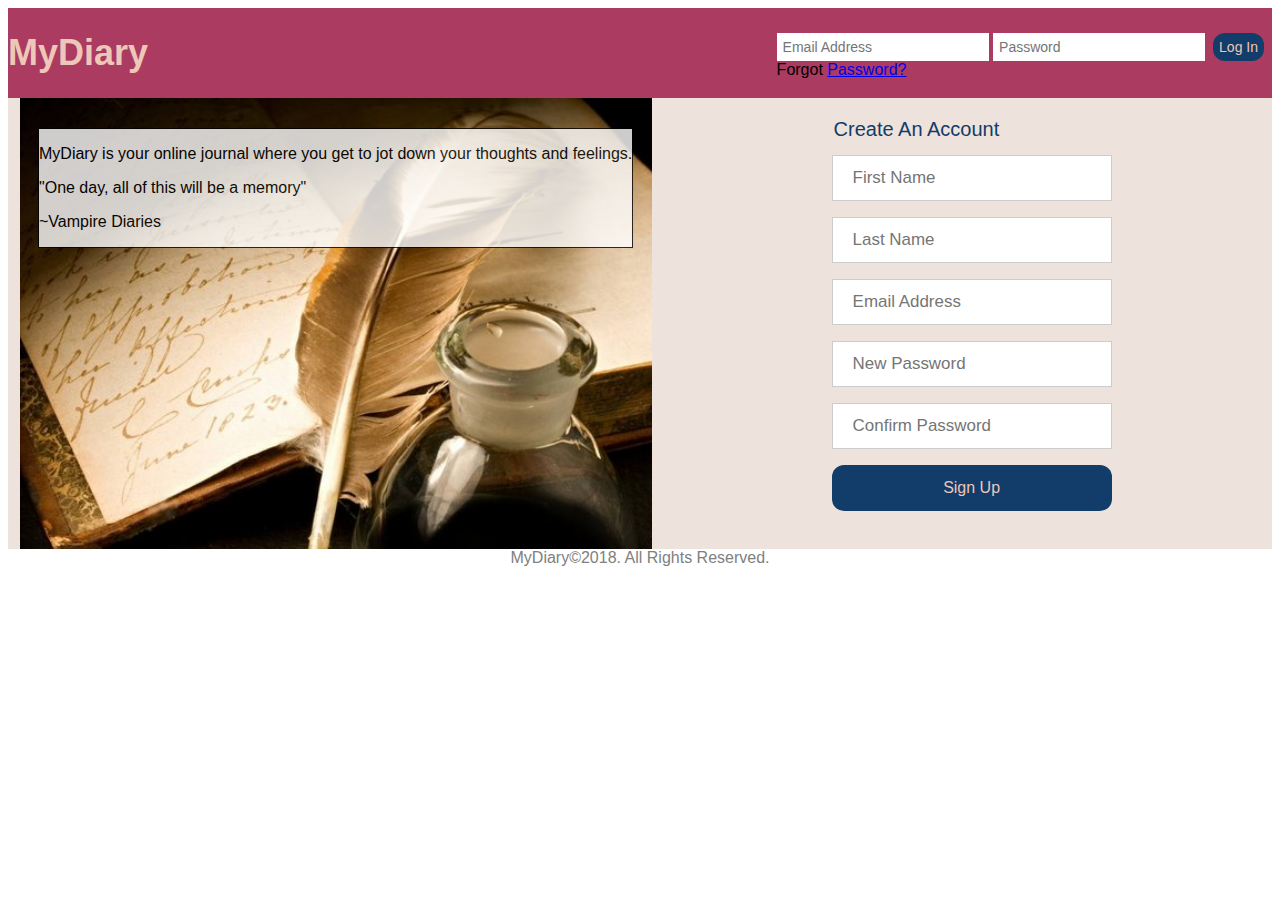
==== UI/index.html @ b223dca4 "Delivers" ====
<!DOCTYPE html>
<html>

<head>
    <meta charset="utf-8" />
    <meta http-equiv="X-UA-Compatible" content="IE=edge">
    <title>Sign Up</title>
    <meta name="viewport" content="width=device-width, initial-scale=1">
    <link rel="stylesheet" type="text/css" media="screen" href="main.css" />
    <script src="main.js"></script>
</head>

<body>
    <div class="container">
        <div class="header">

            <h1>
                <a href="#">MyDiary</a></h1>

            <div class="signin">
                <form>
                    <input type="text" placeholder="Email Address">
                    <input type="text" placeholder="Password">
                    <input type="submit" id="Login" value="Log In">

                </form>
                <span>Forgot <a href="#">Password?</a></span>

            </div>

        </div>

        <!--end of header-->
        <div class="mainbody">
            <div class="signUp-form">
                <fieldset class="signup">
                    <legend>Create An Account</legend>
                    <form method="POST">
                        <input type="text" placeholder="First Name"><br>
                        <input type="text" placeholder="Last Name"><br>
                        <input type="email" placeholder="Email Address"><br>
                        <input type="text" placeholder="New Password">
                        <input type="text" placeholder="Confirm Password">
                        <input type="submit" value="Sign Up">

                    </form>

                </fieldset>

            </div>
            <!--end of signUp form-->
            <div class="infor-section">
                <div class="infor">
                    <p>MyDiary is your online journal where you get to jot down your thoughts and feelings. </p>
                    <p>"One day, all of this will be a memory"</p>
                    <p>~Vampire Diaries</p>
                </div>

            </div>
            <!--end of information section-->


        </div>
        <!--end of mainbody div-->

    </div>
    <!--end of container-->
</body>
<footer>MyDiary©2018. All Rights Reserved.</footer>

</html>
---- UI/main.css ----
* {
        font-size: 100%;
        font-family: 'comic sans ms', cursive, sans-serif;
    }
    
    .header {
        background-color: #AC3B61;
        overflow: hidden;
    }
    
    h1 {
        float: left;
        display: block;
        font-size: 2.25em;
        color: #EDC7B7;
        text-align: center;
        text-decoration: none;
    }
    
    h1 a {
        color: #EDC7B7;
        text-decoration: none;
    }
    
    .signin {
        float: right;
    }
    
    .signin input[type="text"] {
        padding: 6px;
        margin-top: 25px;
        font-size: 0.875em;
        border: none;
        width: 200px;
    }
    
    .signin input[type="submit"] {
        float: right;
        border-radius: 12px;
        padding: 6px;
        margin-top: 25px;
        margin-left: 8px;
        margin-right: 8px;
        font-size: 0.875em;
        background-color: #123C69;
        color: #EDC7B7;
        border: none;
        cursor: pointer;
    }
    
    .mainbody {
        background-color: #EEE2DC;
        display: flex;
        flex-direction: row-reverse;
    }
    
    legend {
        font-size: 1.25em;
        color: #123C69;
    }
    
    .signUp-form {
        width: 300px;
        padding: 20px;
        margin: 0 auto;
    }
    
    .signup {
        width: 280px;
        height: auto;
        border: none;
    }
    
    .infor-section {
        background: url(image5.jpg) center;
        background-repeat: no-repeat;
        background-size: contain;
    }
    
    .infor {
        margin: 30px;
        background-color: #ffffff;
        border: 1px solid black;
        opacity: 0.8;
        filter: alpha(opacity=80);
    }
    
    .signup input[type=text],
    .signup input[type=email] {
        width: 100%;
        font-size: 1.06em;
        padding: 12px 20px;
        margin: 8px 0;
        display: inline-block;
        border: 1px solid #ccc;
        box-sizing: border-box;
    }
    
    .signup input[type=submit] {
        background-color: #123C69;
        border-radius: 12px;
        color: #EDC7B7;
        padding: 14px 20px;
        margin: 8px 0;
        border: none;
        cursor: pointer;
        width: 100%;
    }
    
    footer {
        color: grey;
        text-align: center;
    }
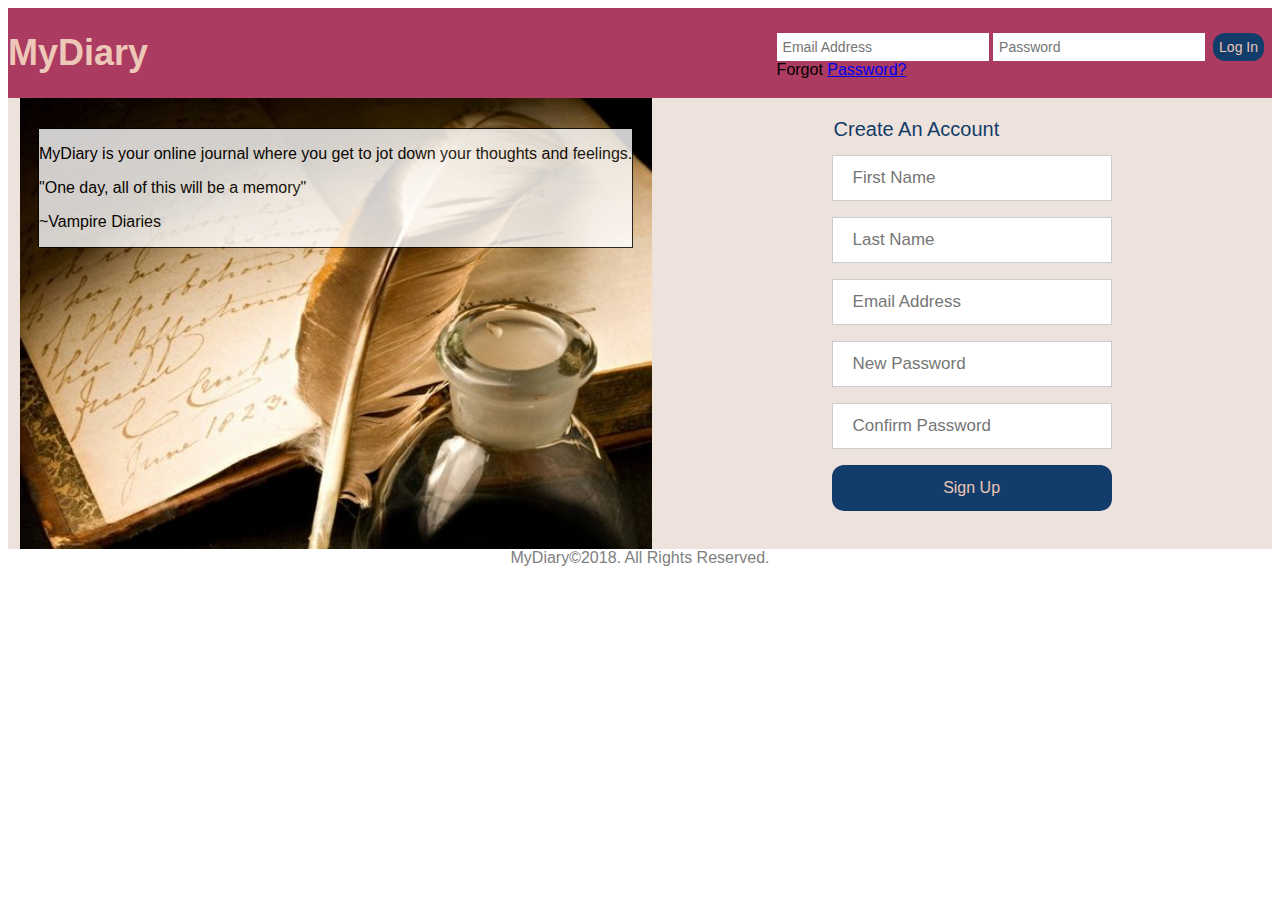
==== commit afcf2e78: "Modifies html and css in html files and updates readme" ====
--- a/UI/index.html
+++ b/UI/index.html
@@ -15,7 +15,7 @@
         <div class="header">
 
             <h1>
-                <a href="#">MyDiary</a></h1>
+                <a href="home.html">MyDiary</a></h1>
 
             <div class="signin">
                 <form>
--- a/UI/main.css
+++ b/UI/main.css
@@ -1,113 +1,228 @@
-    * {
-        font-size: 100%;
-        font-family: 'comic sans ms', cursive, sans-serif;
-    }
-    
-    .header {
-        background-color: #AC3B61;
-        overflow: hidden;
-    }
-    
-    h1 {
-        float: left;
-        display: block;
-        font-size: 2.25em;
-        color: #EDC7B7;
-        text-align: center;
-        text-decoration: none;
-    }
-    
-    h1 a {
-        color: #EDC7B7;
-        text-decoration: none;
-    }
-    
-    .signin {
-        float: right;
-    }
-    
-    .signin input[type="text"] {
-        padding: 6px;
-        margin-top: 25px;
-        font-size: 0.875em;
-        border: none;
-        width: 200px;
-    }
-    
-    .signin input[type="submit"] {
-        float: right;
-        border-radius: 12px;
-        padding: 6px;
-        margin-top: 25px;
-        margin-left: 8px;
-        margin-right: 8px;
-        font-size: 0.875em;
-        background-color: #123C69;
-        color: #EDC7B7;
-        border: none;
-        cursor: pointer;
-    }
-    
-    .mainbody {
-        background-color: #EEE2DC;
-        display: flex;
-        flex-direction: row-reverse;
-    }
-    
-    legend {
-        font-size: 1.25em;
-        color: #123C69;
-    }
-    
-    .signUp-form {
-        width: 300px;
-        padding: 20px;
-        margin: 0 auto;
-    }
-    
-    .signup {
-        width: 280px;
-        height: auto;
-        border: none;
-    }
-    
-    .infor-section {
-        background: url(image5.jpg) center;
-        background-repeat: no-repeat;
-        background-size: contain;
-    }
-    
-    .infor {
-        margin: 30px;
-        background-color: #ffffff;
-        border: 1px solid black;
-        opacity: 0.8;
-        filter: alpha(opacity=80);
-    }
-    
-    .signup input[type=text],
-    .signup input[type=email] {
-        width: 100%;
-        font-size: 1.06em;
-        padding: 12px 20px;
-        margin: 8px 0;
-        display: inline-block;
-        border: 1px solid #ccc;
-        box-sizing: border-box;
-    }
-    
-    .signup input[type=submit] {
-        background-color: #123C69;
-        border-radius: 12px;
-        color: #EDC7B7;
-        padding: 14px 20px;
-        margin: 8px 0;
-        border: none;
-        cursor: pointer;
-        width: 100%;
-    }
-    
-    footer {
-        color: grey;
-        text-align: center;
-    }+            * {
+                font-size: 100%;
+                font-family: 'comic sans ms', cursive, sans-serif;
+            }
+            
+            .header {
+                background-color: #AC3B61;
+                overflow: hidden;
+            }
+            
+            h1 {
+                float: left;
+                display: block;
+                font-size: 2.25em;
+                color: #EDC7B7;
+                text-align: center;
+                text-decoration: none;
+            }
+            
+            h1 a {
+                color: #EDC7B7;
+                text-decoration: none;
+            }
+            
+            .signin {
+                float: right;
+            }
+            
+            .signin input[type="text"] {
+                padding: 6px;
+                margin-top: 25px;
+                font-size: 0.875em;
+                border: none;
+                width: 200px;
+            }
+            
+            .signin input[type="submit"] {
+                float: right;
+                border-radius: 12px;
+                padding: 6px;
+                margin-top: 25px;
+                margin-left: 8px;
+                margin-right: 8px;
+                font-size: 0.875em;
+                background-color: #123C69;
+                color: #EDC7B7;
+                border: none;
+                cursor: pointer;
+            }
+            
+            .mainbody {
+                background-color: #EEE2DC;
+                display: flex;
+                flex-direction: row-reverse;
+            }
+            
+            legend {
+                font-size: 1.25em;
+                color: #123C69;
+            }
+            
+            .signUp-form {
+                width: 300px;
+                padding: 20px;
+                margin: 0 auto;
+            }
+            
+            .signup {
+                width: 280px;
+                height: auto;
+                border: none;
+            }
+            
+            .infor-section {
+                background: url(image5.jpg) center;
+                background-repeat: no-repeat;
+                background-size: contain;
+            }
+            
+            .infor {
+                margin: 30px;
+                background-color: #ffffff;
+                border: 1px solid black;
+                opacity: 0.8;
+                filter: alpha(opacity=80);
+            }
+            
+            .signup input[type=text],
+            .signup input[type=email] {
+                width: 100%;
+                font-size: 1.06em;
+                padding: 12px 20px;
+                margin: 8px 0;
+                display: inline-block;
+                border: 1px solid #ccc;
+                box-sizing: border-box;
+            }
+            
+            .signup input[type=submit] {
+                background-color: #123C69;
+                border-radius: 12px;
+                color: #EDC7B7;
+                padding: 14px 20px;
+                margin: 8px 0;
+                border: none;
+                cursor: pointer;
+                width: 100%;
+            }
+            
+            footer {
+                color: grey;
+                text-align: center;
+            }
+            /*home.html*/
+            
+            .posts {
+                display: flex;
+                flex-direction: column;
+            }
+            
+            .post {
+                padding: 12px;
+                border: solid #AC3B61 10px;
+            }
+            
+            #createpost input[type=text],
+            #createpost input[type=date],
+            #createpost input[type=time] {
+                width: 100%;
+                font-size: 1.06em;
+                padding: 12px 20px;
+                margin: 8px 0;
+                display: inline-block;
+                border: 1px solid #ccc;
+                box-sizing: border-box;
+            }
+            
+            #createpost input[type=date],
+            #createpost input[type=time] {
+                width: 50%
+            }
+            
+            #createpost input[type=submit] {
+                background-color: #123C69;
+                border-radius: 12px;
+                color: #EDC7B7;
+                padding: 14px 20px;
+                margin: 8px 0;
+                border: none;
+                cursor: pointer;
+                width: 100%;
+            }
+            
+            .newpost {
+                width: 300px;
+                padding: 5px;
+                margin: 0 auto;
+            }
+            
+            .title {
+                color: grey;
+            }
+            
+            .title a {
+                text-decoration: none;
+                color: #123C69;
+            }
+            
+            .profile a {
+                text-decoration: none;
+                color: #EDC7B7;
+                float: right;
+                margin-right: 35px;
+                margin-top: 45px;
+                font-size: 1.25em;
+            }
+            /*view_post.html*/
+            
+            .view {
+                margin: 0 auto;
+                height: auto;
+                width: 350px;
+            }
+            
+            .picture {
+                margin-right: 500px;
+            }
+            
+            button {
+                background-color: #123C69;
+                border-radius: 12px;
+                color: #EDC7B7;
+                padding: 14px 20px;
+                margin: 8px 0;
+                border: none;
+                cursor: pointer;
+            }
+            /*profile.html*/
+            
+            .myprofile {
+                background-color: #EEE2DC;
+                display: flex;
+                flex-direction: column;
+            }
+            
+            .table1,
+            .table2,
+            .table3 {
+                padding: 20px;
+                width: 400px;
+                margin: 0 auto;
+            }
+            
+            table th {
+                background-color: #123C69;
+                color: #EEE2DC;
+                font-size: 1.25em;
+            }
+            
+            table td {
+                font-size: 1.25em;
+                padding: 5px;
+            }
+            
+            th,
+            td {
+                border-bottom: solid#123C69 1px;
+            }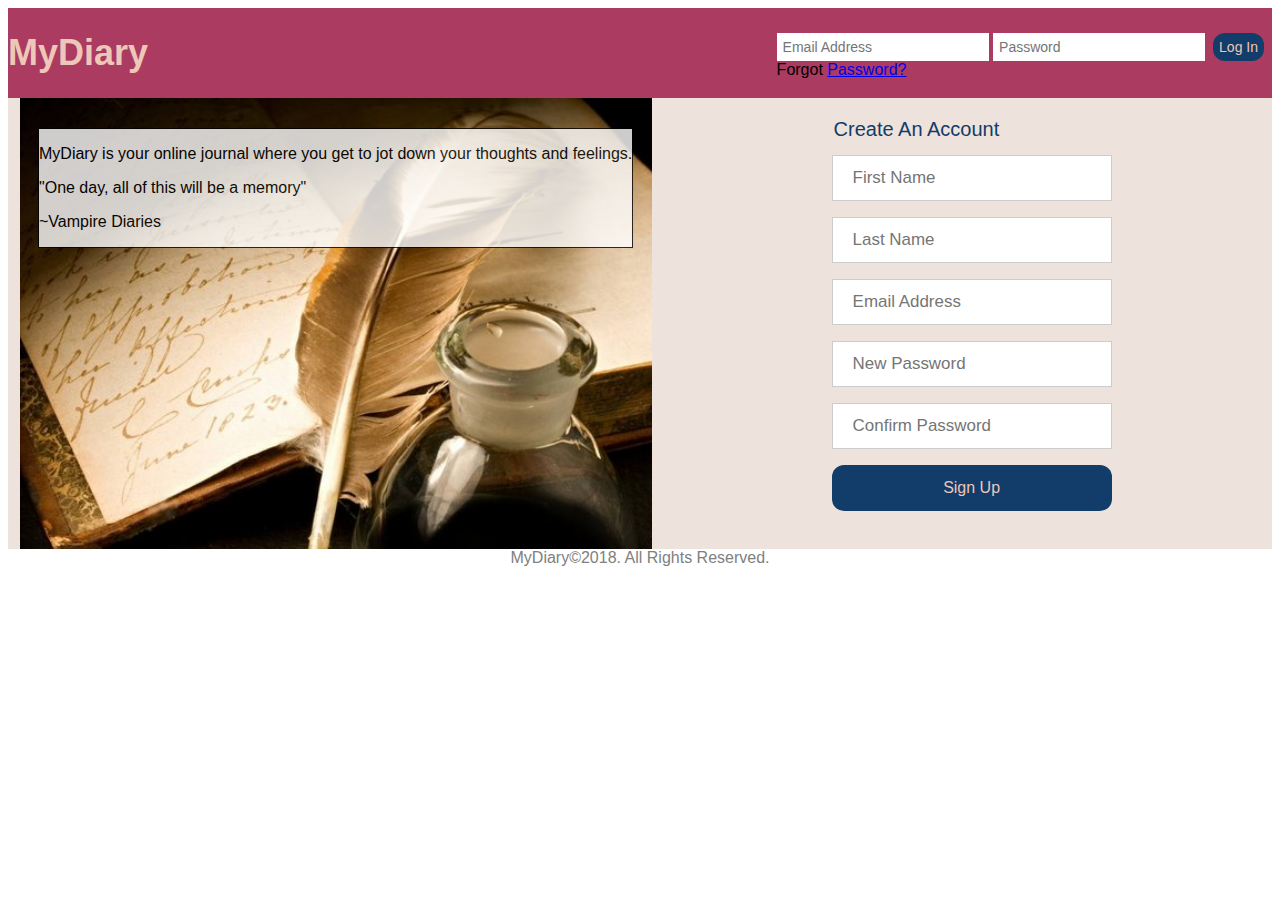
==== commit e8eeba70: "Modifies HTML and CSS changes to login and signup page [Delivers #160082297]" ====
--- a/UI/index.html
+++ b/UI/index.html
@@ -7,7 +7,6 @@
     <title>Sign Up</title>
     <meta name="viewport" content="width=device-width, initial-scale=1">
     <link rel="stylesheet" type="text/css" media="screen" href="main.css" />
-    <script src="main.js"></script>
 </head>
 
 <body>
@@ -15,7 +14,7 @@
         <div class="header">
 
             <h1>
-                <a href="home.html">MyDiary</a></h1>
+                <a href="#">MyDiary</a></h1>
 
             <div class="signin">
                 <form>
@@ -68,4 +67,5 @@
 </body>
 <footer>MyDiary©2018. All Rights Reserved.</footer>
 
-</html>+</html>
+<!--end-->--- a/UI/main.css
+++ b/UI/main.css
@@ -1,228 +1,114 @@
-            * {
-                font-size: 100%;
-                font-family: 'comic sans ms', cursive, sans-serif;
-            }
-            
-            .header {
-                background-color: #AC3B61;
-                overflow: hidden;
-            }
-            
-            h1 {
-                float: left;
-                display: block;
-                font-size: 2.25em;
-                color: #EDC7B7;
-                text-align: center;
-                text-decoration: none;
-            }
-            
-            h1 a {
-                color: #EDC7B7;
-                text-decoration: none;
-            }
-            
-            .signin {
-                float: right;
-            }
-            
-            .signin input[type="text"] {
-                padding: 6px;
-                margin-top: 25px;
-                font-size: 0.875em;
-                border: none;
-                width: 200px;
-            }
-            
-            .signin input[type="submit"] {
-                float: right;
-                border-radius: 12px;
-                padding: 6px;
-                margin-top: 25px;
-                margin-left: 8px;
-                margin-right: 8px;
-                font-size: 0.875em;
-                background-color: #123C69;
-                color: #EDC7B7;
-                border: none;
-                cursor: pointer;
-            }
-            
-            .mainbody {
-                background-color: #EEE2DC;
-                display: flex;
-                flex-direction: row-reverse;
-            }
-            
-            legend {
-                font-size: 1.25em;
-                color: #123C69;
-            }
-            
-            .signUp-form {
-                width: 300px;
-                padding: 20px;
-                margin: 0 auto;
-            }
-            
-            .signup {
-                width: 280px;
-                height: auto;
-                border: none;
-            }
-            
-            .infor-section {
-                background: url(image5.jpg) center;
-                background-repeat: no-repeat;
-                background-size: contain;
-            }
-            
-            .infor {
-                margin: 30px;
-                background-color: #ffffff;
-                border: 1px solid black;
-                opacity: 0.8;
-                filter: alpha(opacity=80);
-            }
-            
-            .signup input[type=text],
-            .signup input[type=email] {
-                width: 100%;
-                font-size: 1.06em;
-                padding: 12px 20px;
-                margin: 8px 0;
-                display: inline-block;
-                border: 1px solid #ccc;
-                box-sizing: border-box;
-            }
-            
-            .signup input[type=submit] {
-                background-color: #123C69;
-                border-radius: 12px;
-                color: #EDC7B7;
-                padding: 14px 20px;
-                margin: 8px 0;
-                border: none;
-                cursor: pointer;
-                width: 100%;
-            }
-            
-            footer {
-                color: grey;
-                text-align: center;
-            }
-            /*home.html*/
-            
-            .posts {
-                display: flex;
-                flex-direction: column;
-            }
-            
-            .post {
-                padding: 12px;
-                border: solid #AC3B61 10px;
-            }
-            
-            #createpost input[type=text],
-            #createpost input[type=date],
-            #createpost input[type=time] {
-                width: 100%;
-                font-size: 1.06em;
-                padding: 12px 20px;
-                margin: 8px 0;
-                display: inline-block;
-                border: 1px solid #ccc;
-                box-sizing: border-box;
-            }
-            
-            #createpost input[type=date],
-            #createpost input[type=time] {
-                width: 50%
-            }
-            
-            #createpost input[type=submit] {
-                background-color: #123C69;
-                border-radius: 12px;
-                color: #EDC7B7;
-                padding: 14px 20px;
-                margin: 8px 0;
-                border: none;
-                cursor: pointer;
-                width: 100%;
-            }
-            
-            .newpost {
-                width: 300px;
-                padding: 5px;
-                margin: 0 auto;
-            }
-            
-            .title {
-                color: grey;
-            }
-            
-            .title a {
-                text-decoration: none;
-                color: #123C69;
-            }
-            
-            .profile a {
-                text-decoration: none;
-                color: #EDC7B7;
-                float: right;
-                margin-right: 35px;
-                margin-top: 45px;
-                font-size: 1.25em;
-            }
-            /*view_post.html*/
-            
-            .view {
-                margin: 0 auto;
-                height: auto;
-                width: 350px;
-            }
-            
-            .picture {
-                margin-right: 500px;
-            }
-            
-            button {
-                background-color: #123C69;
-                border-radius: 12px;
-                color: #EDC7B7;
-                padding: 14px 20px;
-                margin: 8px 0;
-                border: none;
-                cursor: pointer;
-            }
-            /*profile.html*/
-            
-            .myprofile {
-                background-color: #EEE2DC;
-                display: flex;
-                flex-direction: column;
-            }
-            
-            .table1,
-            .table2,
-            .table3 {
-                padding: 20px;
-                width: 400px;
-                margin: 0 auto;
-            }
-            
-            table th {
-                background-color: #123C69;
-                color: #EEE2DC;
-                font-size: 1.25em;
-            }
-            
-            table td {
-                font-size: 1.25em;
-                padding: 5px;
-            }
-            
-            th,
-            td {
-                border-bottom: solid#123C69 1px;
-            }+    * {
+        font-size: 100%;
+        font-family: 'comic sans ms', cursive, sans-serif;
+    }
+    
+    .header {
+        background-color: #AC3B61;
+        overflow: hidden;
+    }
+    
+    h1 {
+        float: left;
+        display: block;
+        font-size: 2.25em;
+        color: #EDC7B7;
+        text-align: center;
+        text-decoration: none;
+    }
+    
+    h1 a {
+        color: #EDC7B7;
+        text-decoration: none;
+    }
+    
+    .signin {
+        float: right;
+    }
+    
+    .signin input[type="text"] {
+        padding: 6px;
+        margin-top: 25px;
+        font-size: 0.875em;
+        border: none;
+        width: 200px;
+    }
+    
+    .signin input[type="submit"] {
+        float: right;
+        border-radius: 12px;
+        padding: 6px;
+        margin-top: 25px;
+        margin-left: 8px;
+        margin-right: 8px;
+        font-size: 0.875em;
+        background-color: #123C69;
+        color: #EDC7B7;
+        border: none;
+        cursor: pointer;
+    }
+    
+    .mainbody {
+        background-color: #EEE2DC;
+        display: flex;
+        flex-direction: row-reverse;
+    }
+    
+    legend {
+        font-size: 1.25em;
+        color: #123C69;
+    }
+    
+    .signUp-form {
+        width: 300px;
+        padding: 20px;
+        margin: 0 auto;
+    }
+    
+    .signup {
+        width: 280px;
+        height: auto;
+        border: none;
+    }
+    
+    .infor-section {
+        background: url(image5.jpg) center;
+        background-repeat: no-repeat;
+        background-size: contain;
+    }
+    
+    .infor {
+        margin: 30px;
+        background-color: #ffffff;
+        border: 1px solid black;
+        opacity: 0.8;
+        filter: alpha(opacity=80);
+    }
+    
+    .signup input[type=text],
+    .signup input[type=email] {
+        width: 100%;
+        font-size: 1.06em;
+        padding: 12px 20px;
+        margin: 8px 0;
+        display: inline-block;
+        border: 1px solid #ccc;
+        box-sizing: border-box;
+    }
+    
+    .signup input[type=submit] {
+        background-color: #123C69;
+        border-radius: 12px;
+        color: #EDC7B7;
+        padding: 14px 20px;
+        margin: 8px 0;
+        border: none;
+        cursor: pointer;
+        width: 100%;
+    }
+    
+    footer {
+        color: grey;
+        text-align: center;
+    }
+    /*end*/